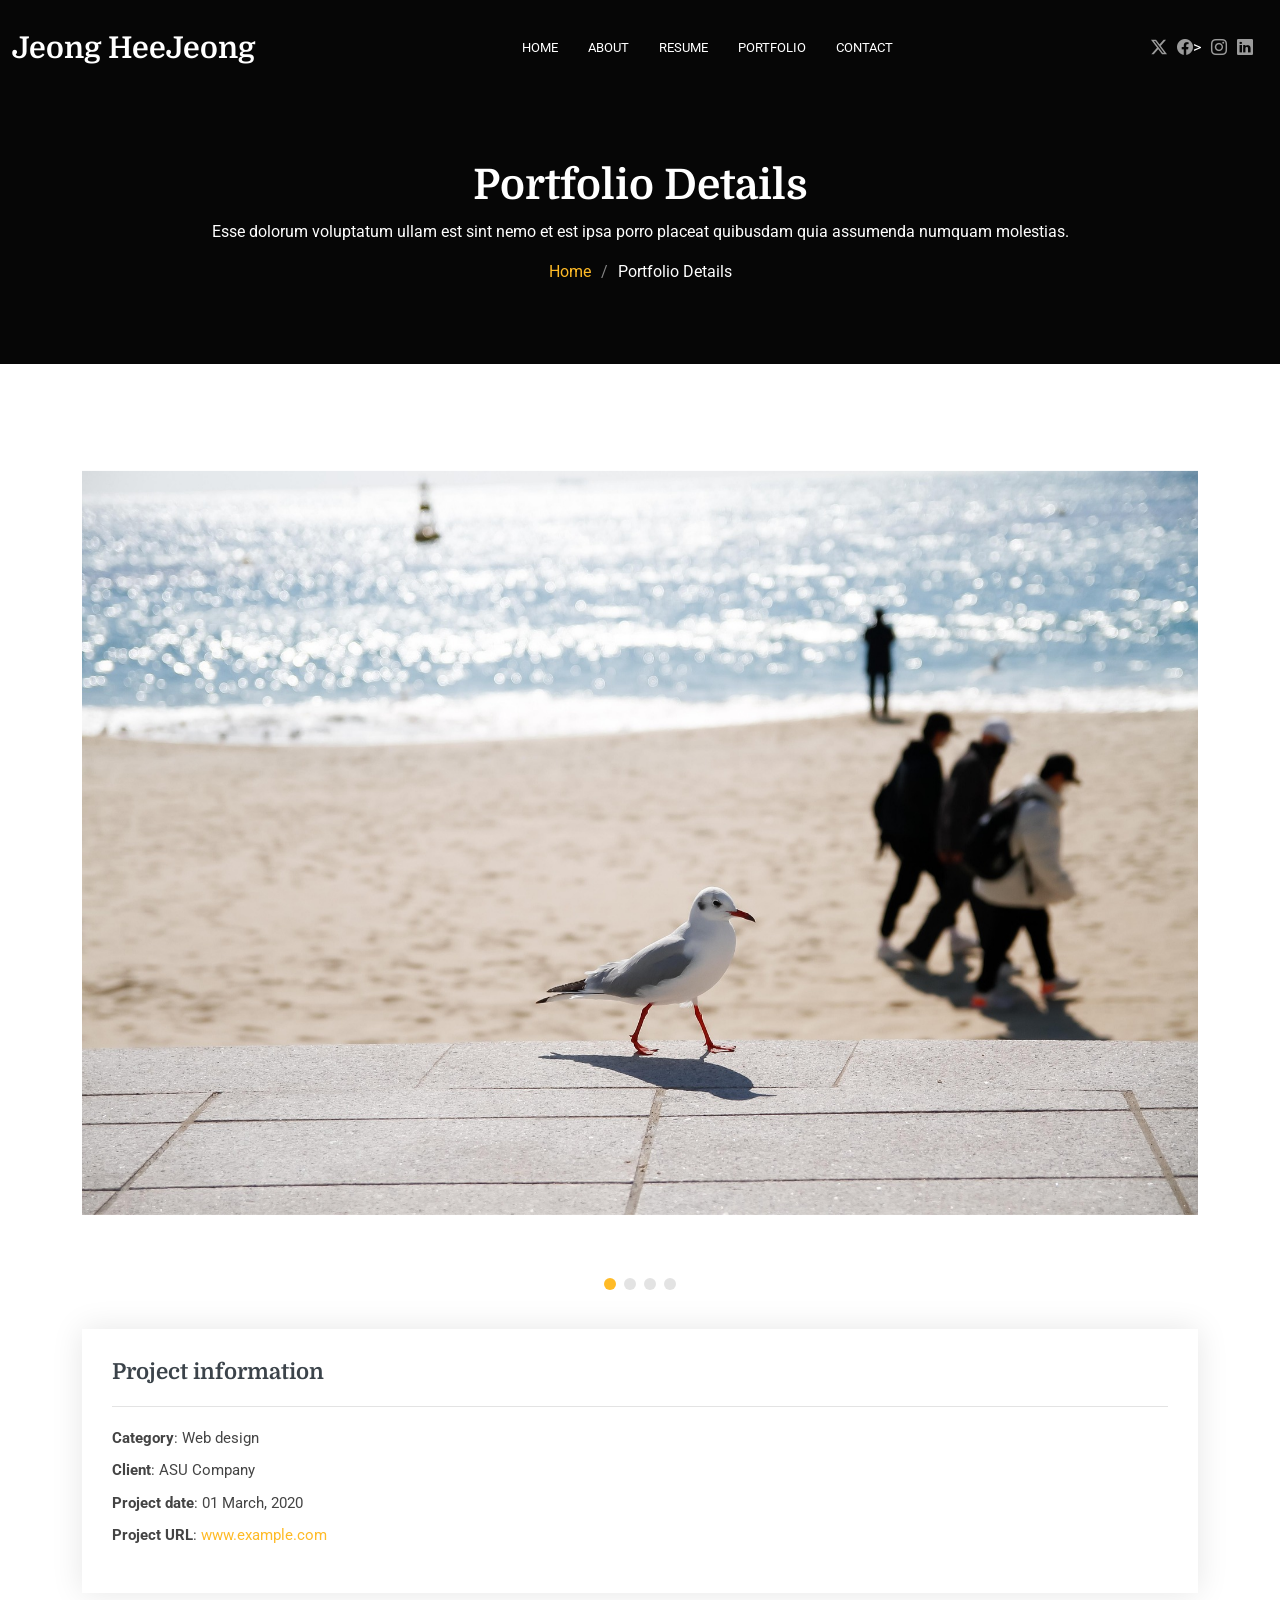
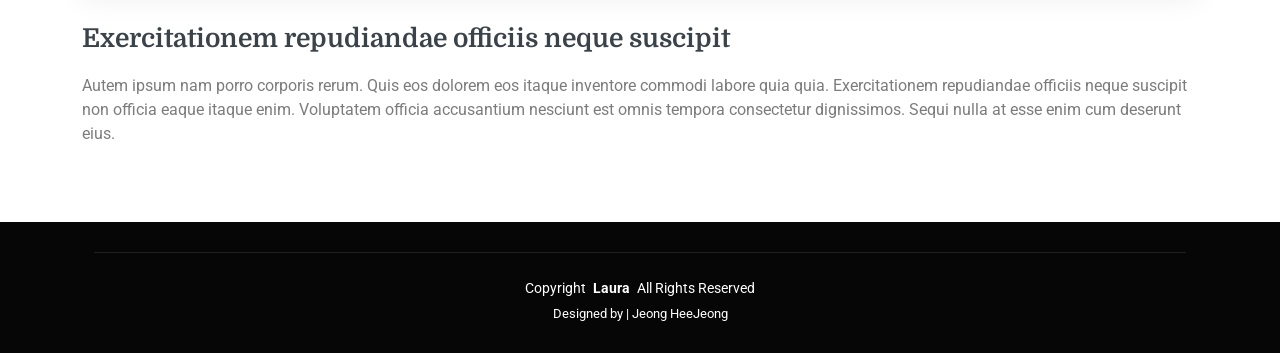
==== portfolio-details-1.html @ 065ef139 "ㅊㅎㅇㄹ" ====
<!DOCTYPE html>
<html lang="ko">

<head>
  <meta charset="utf-8">
  <meta content="width=device-width, initial-scale=1.0" name="viewport">
  <meta name="author" content="정희정">
  <meta name="description" content="안녕하세요. 웹툰 및 디자인 전문입니다...">
  <meta name="keywords" content="포토폴리오,html,css,js,영상,디자인,웹툰">
  <meta name="robots" content="noindex, nofollow">

  <title>정희정 포트폴리오</title>

  <!-- Favicons -->
  <link href="assets/img/favicon.png" rel="icon">
  <link href="assets/img/apple-touch-icon.png" rel="apple-touch-icon">

  <!-- Fonts -->
  <link href="https://fonts.googleapis.com" rel="preconnect">
  <link href="https://fonts.gstatic.com" rel="preconnect" crossorigin>
  <link href="https://fonts.googleapis.com/css2?family=Roboto:ital,wght@0,100;0,300;0,400;0,500;0,700;0,900;1,100;1,300;1,400;1,500;1,700;1,900&family=Quicksand:wght@300;400;500;600;700&family=Domine:wght@400;500;600;700&display=swap" rel="stylesheet">

  <!-- Vendor CSS Files -->
  <link href="assets/vendor/bootstrap/css/bootstrap.min.css" rel="stylesheet">
  <link href="assets/vendor/bootstrap-icons/bootstrap-icons.css" rel="stylesheet">
  <link href="assets/vendor/aos/aos.css" rel="stylesheet">
  <link href="assets/vendor/swiper/swiper-bundle.min.css" rel="stylesheet">
  <link href="assets/vendor/glightbox/css/glightbox.min.css" rel="stylesheet">

  <!-- Main CSS File -->
  <link href="assets/css/main.css" rel="stylesheet">

  
</head>

<body class="index-page">

  <header id="header" class="header d-flex align-items-center fixed-top">
    <div class="container-fluid position-relative d-flex align-items-center justify-content-between">

      <a href="index.html" class="logo d-flex align-items-center me-auto me-xl-0">
        <!-- Uncomment the line below if you also wish to use an image logo -->
        <!-- <img src="assets/img/logo.png" alt=""> -->
        <!-- <img src="./assets/img/apple-touch-icon.png" alt="">-->
        <h1 class="sitename ballet-kim">Jeong HeeJeong</h1>
      </a>

      <nav id="navmenu" class="navmenu">
        <ul>
          <li><a href="index.html#hero" >Home</a></li>
          <li><a href="index.html#about">About</a></li>
          <li><a href="index.html#resume" >Resume</a></li>
          <!-- <li><a href="#services">Services</a></li> -->
          <li><a href="index.html#portfolio">Portfolio</a></li>
          
          <li><a href="index.html#contact">Contact</a></li>
        </ul>
        <i class="mobile-nav-toggle d-xl-none bi bi-view-list"></i>
      </nav>

      <div class="header-social-links">
        <a href="#" class="twitter"><i class="bi bi-twitter-x"></i></a>
        <a href="#" class="facebook"><i class="bi bi-facebook"></i></a>>
        <a href="#" class="instagram"><i class="bi bi-instagram"></i></a>
        <a href="#" class="linkedin"><i class="bi bi-linkedin"></i></a>
      </div>

    </div>
  </header>

  <main class="main">

    <!-- Page Title -->
    <div class="page-title dark-background">
      <div class="container position-relative">
        <h1>Portfolio Details</h1>
        <p>Esse dolorum voluptatum ullam est sint nemo et est ipsa porro placeat quibusdam quia assumenda numquam molestias.</p>
        <nav class="breadcrumbs">
          <ol>
            <li><a href="index.html">Home</a></li>
            <li class="current">Portfolio Details</li>
          </ol>
        </nav>
      </div>
    </div><!-- End Page Title -->

    <!-- Portfolio Details Section -->
    <section id="portfolio-details" class="portfolio-details section">

      <div class="container" data-aos="fade-up" data-aos-delay="100">

        <div class="row gy-4">

          <div class="col-lg-12">
            <div class="portfolio-details-slider swiper init-swiper">

              <script type="application/json" class="swiper-config">
                {
                  "loop": true,
                  "speed": 600,
                  "autoplay": {
                    "delay": 2000
                  },
                  "slidesPerView": "auto",
                  "pagination": {
                    "el": ".swiper-pagination",
                    "type": "bullets",
                    "clickable": true
                  }
                }
              </script>

              <div class="swiper-wrapper align-items-center">

                <div class="swiper-slide">
                  <img src="assets/img/parkjunbum-bird-7000837_1920.jpg" alt="">
                </div>

                <div class="swiper-slide">
                  <img src="assets/img/portfolio/product-1.jpg" alt="">
                </div>

                <div class="swiper-slide">
                  <img src="assets/img/portfolio/branding-1.jpg" alt="">
                </div>

                <div class="swiper-slide">
                  <img src="assets/img/portfolio/books-1.jpg" alt="">
                </div>

              </div>
              <div class="swiper-pagination"></div>
            </div>
          </div>

          <div class="col-lg-">
            <div class="portfolio-info" data-aos="fade-up" data-aos-delay="200">
              <h3>Project information</h3>
              <ul>
                <li><strong>Category</strong>: Web design</li>
                <li><strong>Client</strong>: ASU Company</li>
                <li><strong>Project date</strong>: 01 March, 2020</li>
                <li><strong>Project URL</strong>: <a href="#">www.example.com</a></li>
              </ul>
            </div>
            <div class="portfolio-description" data-aos="fade-up" data-aos-delay="300">
              <h2>Exercitationem repudiandae officiis neque suscipit</h2>
              <p>
                Autem ipsum nam porro corporis rerum. Quis eos dolorem eos itaque inventore commodi labore quia quia. Exercitationem repudiandae officiis neque suscipit non officia eaque itaque enim. Voluptatem officia accusantium nesciunt est omnis tempora consectetur dignissimos. Sequi nulla at esse enim cum deserunt eius.
              </p>
            </div>
          </div>

        </div>

      </div>

    </section><!-- /Portfolio Details Section -->

  </main>

  <footer id="footer" class="footer position-relative dark-background">
    <div class="container">
      <div class="container">
        <div class="copyright">
          <span>Copyright</span> <strong class="px-1 sitename">Laura</strong> <span>All Rights Reserved</span>
        </div>
        <div class="credits">
          
          Designed by | Jeong HeeJeong</a>
        </div>
      </div>
    </div>
  </footer>

  <!-- Scroll Top -->
  <a href="#" id="scroll-top" class="scroll-top d-flex align-items-center justify-content-center"><i class="bi bi-arrow-bar-up"></i></a>

  <!-- Preloader -->
  <div id="preloader"></div>

  <!-- Vendor JS Files -->
  <script src="assets/vendor/bootstrap/js/bootstrap.bundle.min.js"></script>
  <script src="assets/vendor/php-email-form/validate.js"></script>
  <script src="assets/vendor/aos/aos.js"></script>
  <script src="assets/vendor/swiper/swiper-bundle.min.js"></script>
  <script src="assets/vendor/glightbox/js/glightbox.min.js"></script>
  <script src="assets/vendor/imagesloaded/imagesloaded.pkgd.min.js"></script>
  <script src="assets/vendor/isotope-layout/isotope.pkgd.min.js"></script>

  <!-- Main JS File -->
  <script src="assets/js/main.js"></script>

</body>

</html>
---- assets/css/main.css ----
/* Fonts */

@import url('https://fonts.googleapis.com/css2?family=Ballet:opsz@16..72&display=swap');


.resume-title {
  font-family: "Ballet", cursive;
  font-optical-sizing: auto;
  font-weight: 400;
  font-style: normal;
}

:root {
  --default-font: "Roboto",  system-ui, -apple-system, "Segoe UI", Roboto, "Helvetica Neue", Arial, "Noto Sans", "Liberation Sans", sans-serif, "Apple Color Emoji", "Segoe UI Emoji", "Segoe UI Symbol", "Noto Color Emoji";
  --heading-font: "Domine",  sans-serif;
  --nav-font: "Quicksand",  sans-serif;
}

/* Global Colors - The following color variables are used throughout the website. Updating them here will change the color scheme of the entire website */
:root { 
  --background-color: #ffffff; /* Background color for the entire website, including individual sections */
  --default-color: #444444; /* Default color used for the majority of the text content across the entire website */
  --heading-color: #3b434a; /* Color for headings, subheadings and title throughout the website */
  --accent-color: #ffbb27;
  --accent-color-kim: #14b858; /* Accent color that represents your brand on the website. It's used for buttons, links, and other elements that need to stand out */
  --surface-color: #ffffff; /* The surface color is used as a background of boxed elements within sections, such as cards, icon boxes, or other elements that require a visual separation from the global background. */
  --contrast-color: #000000; /* Contrast color for text, ensuring readability against backgrounds of accent, heading, or default colors. */
}

/* Nav Menu Color
s - The following color variables are used specifically for the navigation menu. They are separate from the global colors to allow for more customization options */
:root {
  --nav-color-kim: #221088;
  --nav-color: #ffffff;  /* The default color of the main navmenu links */
  --nav-hover-color: #ffbb27; /* Applied to main navmenu links when they are hovered over or active */
  --nav-mobile-background-color: #ffffff; /* Used as the background color for mobile navigation menu */
  --nav-dropdown-background-color: #ffffff; /* Used as the background color for dropdown items that appear when hovering over primary navigation items */
  --nav-dropdown-color: #444444; /* Used for navigation links of the dropdown items in the navigation menu. */
  --nav-dropdown-hover-color: #ffbb27; /* Similar to --nav-hover-color, this color is applied to dropdown navigation links when they are hovered over. */
}

/* Color Presets - These classes override global colors when applied to any section or element, providing reuse of the sam color scheme. */

.light-background {
  --background-color: #f9f9f9;
  --surface-color: #ffffff;
}

.dark-background {
  --background-color: #060606;
  --default-color: #ffffff;
  --heading-color: #ffffff;
  --surface-color: #252525;
  --contrast-color: #ffffff;
}

/* Smooth scroll */
:root {
  scroll-behavior: smooth;
}

/*--------------------------------------------------------------
# General Styling & Shared Classes
--------------------------------------------------------------*/
body {
  color: var(--default-color);
  background-color: var(--background-color);
  font-family: var(--default-font);
}

a {
  color: var(--accent-color);
  text-decoration: none;
  transition: 0.3s;
}

a:hover {
  color: color-mix(in srgb, var(--accent-color), transparent 25%);
  text-decoration: none;
}

h1,
h2,
h3,
h4,
h5,
h6 {
  color: var(--heading-color);
  font-family: var(--heading-font);
}

/* PHP Email Form Messages
------------------------------*/
.php-email-form .error-message {
  display: none;
  background: #df1529;
  color: #ffffff;
  text-align: left;
  padding: 15px;
  margin-bottom: 24px;
  font-weight: 600;
}

.php-email-form .sent-message {
  display: none;
  color: #ffffff;
  background: #059652;
  text-align: center;
  padding: 15px;
  margin-bottom: 24px;
  font-weight: 600;
}

.php-email-form .loading {
  display: none;
  background: var(--surface-color);
  text-align: center;
  padding: 15px;
  margin-bottom: 24px;
}

.php-email-form .loading:before {
  content: "";
  display: inline-block;
  border-radius: 50%;
  width: 24px;
  height: 24px;
  margin: 0 10px -6px 0;
  border: 3px solid var(--accent-color);
  border-top-color: var(--surface-color);
  animation: php-email-form-loading 1s linear infinite;
}

@keyframes php-email-form-loading {
  0% {
    transform: rotate(0deg);
  }

  100% {
    transform: rotate(360deg);
  }
}

/*--------------------------------------------------------------
# Global Header
--------------------------------------------------------------*/
.header {
  --background-color: rgba(0, 0, 0, 0);
  --default-color: #ffffff;
  --heading-color: #ffffff;
  color: var(--default-color);
  background-color: var(--background-color);
  padding: 20px 0;
  transition: all 0.5s;
  z-index: 997;
}

.header .logo {
  line-height: 1;
}

.header .logo img {
  max-height: 36px;
  margin-right: 8px;
}

.header .logo h1 {
  font-size: 30px;
  margin: 0;
  font-weight: 700;
  color: var(--heading-color);
}

.header .header-social-links {
  padding-right: 15px;
}

.header .header-social-links a {
  color: color-mix(in srgb, var(--default-color), transparent 40%);
  padding-left: 6px;
  display: inline-block;
  transition: 0.3s;
  font-size: 16px;
}

.header .header-social-links a:hover {
  color: var(--accent-color);
}

.header .header-social-links a i {
  line-height: 0px;
}

@media (max-width: 1200px) {
  .header .logo {
    order: 1;
  }

  .header .header-social-links {
    order: 2;
  }

  .header .navmenu {
    order: 3;
  }
}

.scrolled .header {
  box-shadow: 0px 0 18px rgba(0, 0, 0, 0.1);
  padding: 12px 0;
}

/* Global Header on Scroll
------------------------------*/
.scrolled .header {
  --background-color: rgba(0, 0, 0, 0.8);
}

/*--------------------------------------------------------------
# Navigation Menu
--------------------------------------------------------------*/
/* Navmenu - Desktop */
@media (min-width: 1200px) {
  .navmenu {
    padding: 0;
  }

  .navmenu ul {
    margin: 0;
    padding: 0;
    display: flex;
    list-style: none;
    align-items: center;
  }

  .navmenu li {
    position: relative;
  }

  .navmenu a,
  .navmenu a:focus {
    color: var(--nav-color);
    padding: 18px 15px;
    font-size: 13px;
    text-transform: uppercase;
    /* font-family: var(--nav-font); */
    font-weight: 400;
    display: flex;
    align-items: center;
    justify-content: space-between;
    white-space: nowrap;
    transition: 0.3s;
  }

  .navmenu a i,
  .navmenu a:focus i {
    font-size: 12px;
    line-height: 0;
    margin-left: 5px;
    transition: 0.3s;
  }

  .navmenu li:last-child a {
    padding-right: 0;
  }

  .navmenu li:hover>a,
  .navmenu .active,
  .navmenu .active:focus {
    color: var(--nav-hover-color);
  }

  .navmenu .dropdown ul {
    margin: 0;
    padding: 10px 0;
    background: var(--nav-dropdown-background-color);
    display: block;
    position: absolute;
    visibility: hidden;
    left: 14px;
    top: 130%;
    opacity: 0;
    transition: 0.3s;
    border-radius: 4px;
    z-index: 99;
    box-shadow: 0px 0px 30px rgba(0, 0, 0, 0.1);
  }

  .navmenu .dropdown ul li {
    min-width: 200px;
  }

  .navmenu .dropdown ul a {
    padding: 10px 20px;
    font-size: 15px;
    text-transform: none;
    color: var(--nav-dropdown-color);
  }

  .navmenu .dropdown ul a i {
    font-size: 12px;
  }

  .navmenu .dropdown ul a:hover,
  .navmenu .dropdown ul .active:hover,
  .navmenu .dropdown ul li:hover>a {
    color: var(--nav-dropdown-hover-color);
  }

  .navmenu .dropdown:hover>ul {
    opacity: 1;
    top: 100%;
    visibility: visible;
  }

  .navmenu .dropdown .dropdown ul {
    top: 0;
    left: -90%;
    visibility: hidden;
  }

  .navmenu .dropdown .dropdown:hover>ul {
    opacity: 1;
    top: 0;
    left: -100%;
    visibility: visible;
  }
}

/* Navmenu - Mobile */
@media (max-width: 1199px) {
  .mobile-nav-toggle {
    color: var(--nav-color);
    font-size: 28px;
    line-height: 0;
    margin-right: 10px;
    cursor: pointer;
    transition: color 0.3s;
  }

  .navmenu {
    padding: 0;
    z-index: 9997;
  }

  .navmenu ul {
    display: none;
    list-style: none;
    position: absolute;
    inset: 60px 20px 20px 20px;
    padding: 10px 0;
    margin: 0;
    border-radius: 6px;
    background-color: var(--nav-mobile-background-color);
    overflow-y: auto;
    transition: 0.3s;
    z-index: 9998;
    box-shadow: 0px 0px 30px rgba(0, 0, 0, 0.1);
  }

  .navmenu a,
  .navmenu a:focus {
    color: var(--nav-dropdown-color);
    padding: 10px 20px;
    font-family: var(--nav-font);
    font-size: 17px;
    font-weight: 500;
    display: flex;
    align-items: center;
    justify-content: space-between;
    white-space: nowrap;
    transition: 0.3s;
  }

  .navmenu a i,
  .navmenu a:focus i {
    font-size: 12px;
    line-height: 0;
    margin-left: 5px;
    width: 30px;
    height: 30px;
    display: flex;
    align-items: center;
    justify-content: center;
    border-radius: 50%;
    transition: 0.3s;
    background-color: color-mix(in srgb, var(--accent-color), transparent 90%);
  }

  .navmenu a i:hover,
  .navmenu a:focus i:hover {
    background-color: var(--accent-color);
    color: var(--contrast-color);
  }

  .navmenu a:hover,
  .navmenu .active,
  .navmenu .active:focus {
    color: var(--nav-dropdown-hover-color);
  }

  .navmenu .active i,
  .navmenu .active:focus i {
    background-color: var(--accent-color);
    color: var(--contrast-color);
    transform: rotate(180deg);
  }

  .navmenu .dropdown ul {
    position: static;
    display: none;
    z-index: 99;
    padding: 10px 0;
    margin: 10px 20px;
    background-color: var(--nav-dropdown-background-color);
    border: 1px solid color-mix(in srgb, var(--default-color), transparent 90%);
    box-shadow: none;
    transition: all 0.5s ease-in-out;
  }

  .navmenu .dropdown ul ul {
    background-color: rgba(33, 37, 41, 0.1);
  }

  .navmenu .dropdown>.dropdown-active {
    display: block;
    background-color: rgba(33, 37, 41, 0.03);
  }

  .mobile-nav-active {
    overflow: hidden;
  }

  .mobile-nav-active .mobile-nav-toggle {
    color: #fff;
    position: absolute;
    font-size: 32px;
    top: 15px;
    right: 15px;
    margin-right: 0;
    z-index: 9999;
  }

  .mobile-nav-active .navmenu {
    position: fixed;
    overflow: hidden;
    inset: 0;
    background: rgba(33, 37, 41, 0.8);
    transition: 0.3s;
  }

  .mobile-nav-active .navmenu>ul {
    display: block;
  }
}

/*--------------------------------------------------------------
# Global Footer
--------------------------------------------------------------*/
.footer {
  color: var(--default-color);
  background-color: var(--background-color);
  font-size: 14px;
  text-align: center;
  padding: 30px 0;
  position: relative;
}

.footer h3 {
  font-size: 36px;
  font-weight: 700;
  position: relative;
  padding: 0;
  margin: 0 0 15px 0;
}

.footer p {
  font-size: 15;
  font-style: italic;
  padding: 0;
  margin: 0 0 30px 0;
}

.footer .social-links {
  margin: 0 0 30px 0;
}

.footer .social-links a {
  font-size: 16px;
  display: flex;
  align-items: center;
  justify-content: center;
  background: var(--accent-color);
  color: var(--contrast-color);
  line-height: 1;
  margin: 0 4px;
  border-radius: 50%;
  text-align: center;
  width: 36px;
  height: 36px;
  transition: 0.3s;
}

.footer .social-links a:hover {
  background: color-mix(in srgb, var(--accent-color), transparent 20%);
  text-decoration: none;
}

.footer .copyright {
  padding-top: 25px;
  border-top: 1px solid color-mix(in srgb, var(--default-color), transparent 90%);
}

.footer .credits {
  font-size: 13px;
  padding-top: 5px;
}

/*--------------------------------------------------------------
# Preloader
--------------------------------------------------------------*/
#preloader {
  position: fixed;
  inset: 0;
  z-index: 999999;
  overflow: hidden;
  background: var(--background-color);
  transition: all 0.6s ease-out;
}

#preloader:before {
  content: "";
  position: fixed;
  top: calc(50% - 30px);
  left: calc(50% - 30px);
  border: 6px solid #ffffff;
  border-color: var(--accent-color) transparent var(--accent-color) transparent;
  border-radius: 50%;
  width: 60px;
  height: 60px;
  animation: animate-preloader 1.5s linear infinite;
}

@keyframes animate-preloader {
  0% {
    transform: rotate(0deg);
  }

  100% {
    transform: rotate(360deg);
  }
}

/*--------------------------------------------------------------
# Scroll Top Button
--------------------------------------------------------------*/
.scroll-top {
  position: fixed;
  visibility: hidden;
  opacity: 0;
  right: 15px;
  bottom: -15px;
  z-index: 99999;
  background-color: var(--accent-color);
  width: 44px;
  height: 44px;
  border-radius: 50px;
  transition: all 0.4s;
}

.scroll-top i {
  font-size: 24px;
  color: var(--contrast-color);
  line-height: 0;
}

.scroll-top:hover {
  background-color: color-mix(in srgb, var(--accent-color-kim), transparent 20%);
  color: var(--contrast-color);
}

.scroll-top.active {
  visibility: visible;
  opacity: 1;
  bottom: 15px;
}

/*--------------------------------------------------------------
# Disable aos animation delay on mobile devices
--------------------------------------------------------------*/
@media screen and (max-width: 768px) {
  [data-aos-delay] {
    transition-delay: 0 !important;
  }
}

/*--------------------------------------------------------------
# Global Page Titles & Breadcrumbs
--------------------------------------------------------------*/
.page-title {
  color: var(--default-color);
  background-color: var(--background-color);
  background-size: cover;
  background-position: center;
  background-repeat: no-repeat;
  padding: 160px 0 80px 0;
  text-align: center;
  position: relative;
}

.page-title h1 {
  font-size: 42px;
  font-weight: 700;
  margin-bottom: 10px;
}

.page-title .breadcrumbs ol {
  display: flex;
  flex-wrap: wrap;
  list-style: none;
  justify-content: center;
  padding: 0;
  margin: 0;
  font-size: 16px;
  font-weight: 400;
}

.page-title .breadcrumbs ol li+li {
  padding-left: 10px;
}

.page-title .breadcrumbs ol li+li::before {
  content: "/";
  display: inline-block;
  padding-right: 10px;
  color: color-mix(in srgb, var(--default-color), transparent 50%);
}

/*--------------------------------------------------------------
# Global Sections
--------------------------------------------------------------*/
section,
.section {
  color: var(--default-color);
  background-color: var(--background-color);
  padding: 60px 0;
  scroll-margin-top: 80px;
  overflow: clip;
}

@media (max-width: 1199px) {

  section,
  .section {
    scroll-margin-top: 60px;
  }
}

/*--------------------------------------------------------------
# Global Section Titles
--------------------------------------------------------------*/
.section-title {
  text-align: center;
  padding: 30px 0;
  margin-bottom: 30px;
  position: relative;
}

.section-title h2 {
  font-size: 32px;
  font-weight: 700;
  text-transform: uppercase;
  margin-bottom: 20px;
  padding-bottom: 0;
  position: relative;
  z-index: 2;
}

.section-title span {
  position: absolute;
  top: 4px;
  color: color-mix(in srgb, var(--heading-color), transparent 95%);
  left: 0;
  right: 0;
  z-index: 1;
  font-weight: 700;
  font-size: 100px;
  text-transform: uppercase;
  line-height: 1;
}

.section-title p {
  margin-bottom: 0;
  position: relative;
  z-index: 2;
}

@media (max-width: 575px) {
  .section-title h2 {
    font-size: 28px;
    margin-bottom: 15px;
  }

  .section-title span {
    font-size: 38px;
  }
}

/*--------------------------------------------------------------
# Hero Section
--------------------------------------------------------------*/
.hero {
  width: 100%;
  min-height: 100vh;
  position: relative;
  padding: 120px 0 60px 0;
  display: flex;
  align-items: center;
  justify-content: center;
}

.hero:before {
  content: "";
  background: color-mix(in srgb, var(--background-color), transparent 30%);
  position: absolute;
  inset: 0;
  z-index: 2;
}

.hero img {
  position: absolute;
  inset: 0;
  display: block;
  width: 100%;
  height: 100%;
  object-fit: cover;
  z-index: 1;
}

.hero .container {
  position: relative;
  z-index: 3;
}

.hero h2 {
  margin: 0;
  font-size: 36px;
  font-weight: 700;
  line-height: 56px;
}

.hero p {
  color: color-mix(in srgb, var(--default-color), transparent 20%);
  margin: 10px 0 0 0;
  font-size: 16px;
  font-weight: 500;
  letter-spacing: 1px;
}

@media (max-width: 640px) {
  .hero h1 {
    font-size: 30px;
    line-height: 36px;
  }
}

.hero .btn-scroll {
  transition: 0.4s;
  color: color-mix(in srgb, var(--default-color), transparent 60%);
  display: block;
  margin-top: 30px;
  animation: btn-up-down 1s ease-in-out infinite alternate-reverse both;
}

.hero .btn-scroll i {
  font-size: 48px;
}

.hero .btn-scroll:hover {
  color: var(--accent-color);
}

@keyframes btn-up-down {
  0% {
    transform: translateY(5px);
  }

  100% {
    transform: translateY(-5px);
  }
}

/*--------------------------------------------------------------
# About Section
--------------------------------------------------------------*/
.about .content h2 {
  font-weight: 700;
  font-size: 24px;
}

.about .content ul {
  list-style: none;
  padding: 0;
}

.about .content ul li {
  margin-bottom: 20px;
  display: flex;
  align-items: center;
}

.about .content ul strong {
  margin-right: 10px;
}

.about .content ul i {
  font-size: 16px;
  margin-right: 5px;
  color: var(--accent-color);
  line-height: 0;
}

/*--------------------------------------------------------------
# Resume Section
--------------------------------------------------------------*/
.resume .resume-title {
  color: var(--heading-color);
  font-size: 26px;
  font-weight: 700;
  margin-top: 20px;
  margin-bottom: 20px;
}

.resume .resume-item {
  padding: 0 0 20px 20px;
  margin-top: -2px;
  border-left: 2px solid var(--accent-color);
  position: relative;
}

.resume .resume-item h4 {
  line-height: 18px;
  font-size: 18px;
  font-weight: 600;
  /* text-transform: uppercase; */
  color: color-mix(in srgb, var(--default-color), transparent 20%);
  margin-bottom: 10px;
}

.resume .resume-item h5 {
  font-size: 16px;
  padding: 5px 15px;
  display: inline-block;
  font-weight: 600;
  margin-bottom: 10px;
}

.resume .resume-item ul {
  padding-left: 20px;
}

.resume .resume-item ul li {
  padding-bottom: 10px;
}

.resume .resume-item:last-child {
  padding-bottom: 0;
}

.resume .resume-item::before {
  content: "";
  position: absolute;
  width: 16px;
  height: 16px;
  border-radius: 50px;
  left: -9px;
  top: 0;
  background: var(--background-color);
  border: 2px solid var(--accent-color-kim);
}

/*--------------------------------------------------------------
# Services Section
--------------------------------------------------------------*/
.services .service-item {
  background-color: var(--surface-color);
  box-shadow: 0px 0 25px 0 rgba(0, 0, 0, 0.1);
  padding: 50px 30px;
  transition: all 0.3s ease-in-out;
  height: 100%;
  position: relative;
  z-index: 1;
}

.services .service-item:before {
  content: "";
  position: absolute;
  background: var(--accent-color);
  inset: 100% 0 0 0;
  transition: all 0.3s;
  z-index: -1;
}

.services .service-item .icon {
  margin-bottom: 10px;
}

.services .service-item .icon i {
  color: var(--accent-color);
  font-size: 36px;
  transition: ease-in-out 0.3s;
}

.services .service-item h4 {
  font-weight: 700;
  margin-bottom: 15px;
  font-size: 20px;
}

.services .service-item h4 a {
  color: var(--heading-color);
  transition: ease-in-out 0.3s;
}

.services .service-item p {
  line-height: 24px;
  font-size: 14px;
  margin-bottom: 0;
  transition: ease-in-out 0.3s;
}

.services .service-item:hover h4 a,
.services .service-item:hover .icon i,
.services .service-item:hover p {
  color: var(--contrast-color);
}

.services .service-item:hover:before {
  background: var(--accent-color);
  inset: 0;
  border-radius: 0px;
}

/*--------------------------------------------------------------
# Testimonials Section
--------------------------------------------------------------*/
.testimonials {
  padding: 80px 0;
  position: relative;
}

.testimonials:before {
  content: "";
  background: color-mix(in srgb, var(--background-color), transparent 30%);
  position: absolute;
  inset: 0;
  z-index: 2;
}

.testimonials .testimonials-bg {
  position: absolute;
  inset: 0;
  display: block;
  width: 100%;
  height: 100%;
  object-fit: cover;
  z-index: 1;
}

.testimonials .container {
  position: relative;
  z-index: 3;
}

.testimonials .testimonials-carousel,
.testimonials .testimonials-slider {
  overflow: hidden;
}

.testimonials .testimonial-item {
  text-align: center;
}

.testimonials .testimonial-item .testimonial-img {
  width: 100px;
  border-radius: 50%;
  border: 6px solid color-mix(in srgb, var(--default-color), transparent 85%);
  margin: 0 auto;
}

.testimonials .testimonial-item h3 {
  font-size: 20px;
  font-weight: bold;
  margin: 10px 0 5px 0;
}

.testimonials .testimonial-item h4 {
  font-size: 14px;
  margin: 0 0 15px 0;
  color: color-mix(in srgb, var(--default-color), transparent 40%);
}

.testimonials .testimonial-item .stars {
  margin-bottom: 15px;
}

.testimonials .testimonial-item .stars i {
  color: #ffc107;
  margin: 0 1px;
}

.testimonials .testimonial-item .quote-icon-left,
.testimonials .testimonial-item .quote-icon-right {
  color: color-mix(in srgb, var(--default-color), transparent 40%);
  font-size: 26px;
  line-height: 0;
}

.testimonials .testimonial-item .quote-icon-left {
  display: inline-block;
  left: -5px;
  position: relative;
}

.testimonials .testimonial-item .quote-icon-right {
  display: inline-block;
  right: -5px;
  position: relative;
  top: 10px;
  transform: scale(-1, -1);
}

.testimonials .testimonial-item p {
  font-style: italic;
  margin: 0 auto 15px auto;
}

.testimonials .swiper-wrapper {
  height: auto;
}

.testimonials .swiper-pagination {
  margin-top: 20px;
  position: relative;
}

.testimonials .swiper-pagination .swiper-pagination-bullet {
  width: 12px;
  height: 12px;
  background-color: color-mix(in srgb, var(--default-color), transparent 50%);
  opacity: 0.5;
}

.testimonials .swiper-pagination .swiper-pagination-bullet-active {
  background-color: var(--default-color);
  opacity: 1;
}

@media (min-width: 992px) {
  .testimonials .testimonial-item p {
    width: 80%;
  }
}

/*--------------------------------------------------------------
# Portfolio Section
--------------------------------------------------------------*/
.portfolio .portfolio-filters {
  padding: 0;
  margin: 0 auto 20px auto;
  list-style: none;
  text-align: center;
}

.portfolio .portfolio-filters li {
  cursor: pointer;
  display: inline-block;
  padding: 0;
  font-size: 18px;
  font-weight: 400;
  margin: 0 10px;
  line-height: 1;
  margin-bottom: 5px;
  transition: all 0.3s ease-in-out;
}

.portfolio .portfolio-filters li:hover,
.portfolio .portfolio-filters li.filter-active {
  color: var(--accent-color);
}

.portfolio .portfolio-filters li:first-child {
  margin-left: 0;
}

.portfolio .portfolio-filters li:last-child {
  margin-right: 0;
}

@media (max-width: 575px) {
  .portfolio .portfolio-filters li {
    font-size: 14px;
    margin: 0 5px;
  }
}

.portfolio .portfolio-content {
  position: relative;
  overflow: hidden;
}

.portfolio .portfolio-content img {
  transition: 0.3s;
}

.portfolio .portfolio-content .portfolio-info {
  opacity: 0;
  position: absolute;
  inset: 0;
  z-index: 3;
  transition: all ease-in-out 0.3s;
  background: rgba(0, 0, 0, 0.6);
  padding: 15px;
}

.portfolio .portfolio-content .portfolio-info h4 {
  font-size: 14px;
  padding: 5px 10px;
  font-weight: 400;
  color: #ffffff;
  display: inline-block;
  background-color: var(--accent-color);
}

.portfolio .portfolio-content .portfolio-info p {
  position: absolute;
  bottom: 10px;
  text-align: center;
  display: inline-block;
  left: 0;
  right: 0;
  font-size: 16px;
  font-weight: 600;
  color: rgba(255, 255, 255, 0.8);
}

.portfolio .portfolio-content .portfolio-info .preview-link,
.portfolio .portfolio-content .portfolio-info .details-link {
  position: absolute;
  left: calc(50% - 40px);
  font-size: 26px;
  top: calc(50% - 14px);
  color: #fff;
  transition: 0.3s;
  line-height: 1.2;
}

.portfolio .portfolio-content .portfolio-info .preview-link:hover,
.portfolio .portfolio-content .portfolio-info .details-link:hover {
  color: var(--accent-color);
}

.portfolio .portfolio-content .portfolio-info .details-link {
  left: 50%;
  font-size: 34px;
  line-height: 0;
}

.portfolio .portfolio-content:hover .portfolio-info {
  opacity: 1;
}

.portfolio .portfolio-content:hover img {
  transform: scale(1.1);
}

/*--------------------------------------------------------------
# Pricing Section
--------------------------------------------------------------*/
.pricing .pricing-item {
  background-color: var(--surface-color);
  box-shadow: 0px 5px 90px rgba(0, 0, 0, 0.1);
  padding: 40px 20px;
  text-align: center;
  border-radius: 8px;
  position: relative;
  overflow: hidden;
}

.pricing .pricing-item h3 {
  padding: 15px;
  margin-top: 15px;
  font-size: 18px;
  font-weight: 600;
}

.pricing .pricing-item h4 {
  color: var(--accent-color);
  font-size: 42px;
  font-family: var(--default-font);
  font-weight: 500;
}

.pricing .pricing-item h4 sup {
  font-size: 20px;
  top: -15px;
  left: -3px;
}

.pricing .pricing-item h4 span {
  color: color-mix(in srgb, var(--default-color), transparent 40%);
  font-size: 16px;
  font-weight: 300;
}

.pricing .pricing-item ul {
  padding: 20px 0;
  list-style: none;
  text-align: center;
  line-height: 20px;
  font-size: 14px;
}

.pricing .pricing-item ul li {
  padding-bottom: 16px;
}

.pricing .pricing-item ul .na {
  color: color-mix(in srgb, var(--default-color), transparent 60%);
  text-decoration: line-through;
}

.pricing .pricing-item .btn-wrap {
  padding: 15px;
  text-align: center;
}

.pricing .pricing-item .btn-buy {
  color: var(--accent-color);
  background-color: transparent;
  border: 2px solid var(--accent-color);
  display: inline-block;
  padding: 10px 40px 12px 40px;
  border-radius: 50px;
  font-size: 14px;
  font-family: var(--heading-font);
  font-weight: 600;
  transition: 0.3s;
}

.pricing .pricing-item .btn-buy:hover {
  background: var(--accent-color);
  color: var(--contrast-color);
}

.pricing .recommended .btn-buy {
  background: var(--accent-color);
  color: var(--contrast-color);
}

.pricing .recommended .btn-buy:hover {
  background: color-mix(in srgb, var(--accent-color), transparent 20%);
  border-color: color-mix(in srgb, var(--accent-color), transparent 20%);
}

.pricing .recommended-badge {
  position: absolute;
  top: 20px;
  left: 50%;
  transform: translateX(-50%);
  z-index: 1;
  font-size: 13px;
  padding: 3px 25px 6px 25px;
  background: color-mix(in srgb, var(--accent-color), transparent 92%);
  color: var(--accent-color);
  border-radius: 50px;
}

/*--------------------------------------------------------------
# Pricing 2 Section
--------------------------------------------------------------*/
.pricing-2 .pricing-item {
  border-bottom: 1px dashed color-mix(in srgb, var(--default-color), transparent 60%);
  width: 100%;
  height: 100%;
  padding: 0 0 15px 0;
}

.pricing-2 .pricing-item h3 {
  margin: 0;
  font-size: 20px;
  font-weight: 600;
}

.pricing-2 .pricing-item h4 {
  margin: 0;
  font-size: 18px;
  color: var(--accent-color);
}

/*--------------------------------------------------------------
# Gallery Section
--------------------------------------------------------------*/
.gallery .gallery-item {
  overflow: hidden;
  border-right: 3px solid var(--background-color);
  border-bottom: 3px solid var(--background-color);
}

.gallery .gallery-item img {
  transition: all ease-in-out 0.4s;
}

.gallery .gallery-item:hover img {
  transform: scale(1.1);
}

/*--------------------------------------------------------------
# Contact Section
--------------------------------------------------------------*/
.contact .info-item i {
  font-size: 20px;
  color: var(--accent-color);
  font-size: 36px;
  display: flex;
  justify-content: center;
  align-items: center;
  border-radius: 4px;
  transition: all 0.3s ease-in-out;
}

.contact .info-item h3 {
  font-size: 24px;
  font-weight: 700;
  margin: 20px 0;
}

.contact .info-item p {
  padding: 0;
  margin-bottom: 0;
  font-size: 14px;
}

@media (min-width: 992px) {
  .contact .info-item.info-item-borders {
    border-left: 1px solid color-mix(in srgb, var(--default-color), transparent 85%);
    border-right: 1px solid color-mix(in srgb, var(--default-color), transparent 85%);
  }
}

.contact .php-email-form {
  box-shadow: 0px 0px 20px rgba(0, 0, 0, 0.1);
  padding: 30px;
  margin-top: 30px;
}

@media (max-width: 575px) {
  .contact .php-email-form {
    padding: 20px;
  }
}

.contact .php-email-form input[type=text],
.contact .php-email-form input[type=email],
.contact .php-email-form textarea {
  font-size: 14px;
  padding: 10px 15px;
  box-shadow: none;
  border-radius: 0;
  color: var(--default-color);
  background-color: color-mix(in srgb, var(--background-color), transparent 50%);
  border-color: color-mix(in srgb, var(--default-color), transparent 80%);
}

.contact .php-email-form input[type=text]:focus,
.contact .php-email-form input[type=email]:focus,
.contact .php-email-form textarea:focus {
  border-color: var(--accent-color);
}

.contact .php-email-form input[type=text]::placeholder,
.contact .php-email-form input[type=email]::placeholder,
.contact .php-email-form textarea::placeholder {
  color: color-mix(in srgb, var(--default-color), transparent 70%);
}

.contact .php-email-form button[type=submit] {
  color: var(--contrast-color);
  background: var(--accent-color);
  border: 0;
  padding: 10px 30px;
  transition: 0.4s;
  border-radius: 50px;
}

.contact .php-email-form button[type=reset] {
  color: var(--contrast-color);
  background: var(--accent-color);
  border: 0;
  padding: 10px 30px;
  transition: 0.4s;
  border-radius: 50px;
}

.contact .php-email-form button[type=submit]:hover {
  background: color-mix(in srgb, var(--accent-color), transparent 20%);
}

/*--------------------------------------------------------------
# Portfolio Details Section
--------------------------------------------------------------*/
.portfolio-details .portfolio-details-slider img {
  width: 100%;
}

.portfolio-details .portfolio-details-slider .swiper-pagination {
  margin-top: 20px;
  position: relative;
}

.portfolio-details .portfolio-details-slider .swiper-pagination .swiper-pagination-bullet {
  width: 12px;
  height: 12px;
  background-color: color-mix(in srgb, var(--default-color), transparent 85%);
  opacity: 1;
}

.portfolio-details .portfolio-details-slider .swiper-pagination .swiper-pagination-bullet-active {
  background-color: var(--accent-color);
}

.portfolio-details .portfolio-info {
  background-color: var(--surface-color);
  padding: 30px;
  box-shadow: 0px 0 30px rgba(0, 0, 0, 0.1);
}

.portfolio-details .portfolio-info h3 {
  font-size: 22px;
  font-weight: 700;
  margin-bottom: 20px;
  padding-bottom: 20px;
  border-bottom: 1px solid color-mix(in srgb, var(--default-color), transparent 85%);
}

.portfolio-details .portfolio-info ul {
  list-style: none;
  padding: 0;
  font-size: 15px;
}

.portfolio-details .portfolio-info ul li+li {
  margin-top: 10px;
}

.portfolio-details .portfolio-description {
  padding-top: 30px;
}

.portfolio-details .portfolio-description h2 {
  font-size: 26px;
  font-weight: 700;
  margin-bottom: 20px;
}

.portfolio-details .portfolio-description p {
  padding: 0;
  color: color-mix(in srgb, var(--default-color), transparent 30%);
}

/*--------------------------------------------------------------
# Service Details Section
--------------------------------------------------------------*/
.service-details .services-list {
  background-color: var(--surface-color);
  padding: 10px 30px;
  border: 1px solid color-mix(in srgb, var(--default-color), transparent 90%);
  margin-bottom: 20px;
}

.service-details .services-list a {
  display: block;
  line-height: 1;
  padding: 8px 0 8px 15px;
  border-left: 3px solid color-mix(in srgb, var(--default-color), transparent 70%);
  margin: 20px 0;
  color: color-mix(in srgb, var(--default-color), transparent 20%);
  transition: 0.3s;
}

.service-details .services-list a.active {
  color: var(--heading-color);
  font-weight: 700;
  border-color: var(--accent-color);
}

.service-details .services-list a:hover {
  border-color: var(--accent-color);
}

.service-details .services-img {
  margin-bottom: 20px;
}

.service-details h3 {
  font-size: 26px;
  font-weight: 700;
}

.service-details h4 {
  font-size: 20px;
  font-weight: 700;
}

.service-details p {
  font-size: 15px;
}

.service-details ul {
  list-style: none;
  padding: 0;
  font-size: 15px;
}

.service-details ul li {
  padding: 5px 0;
  display: flex;
  align-items: center;
}

.service-details ul i {
  font-size: 20px;
  margin-right: 8px;
  color: var(--accent-color);
}

/*--------------------------------------------------------------
# Starter Section Section
--------------------------------------------------------------*/
.starter-section {
  /* Add your styles here */
}
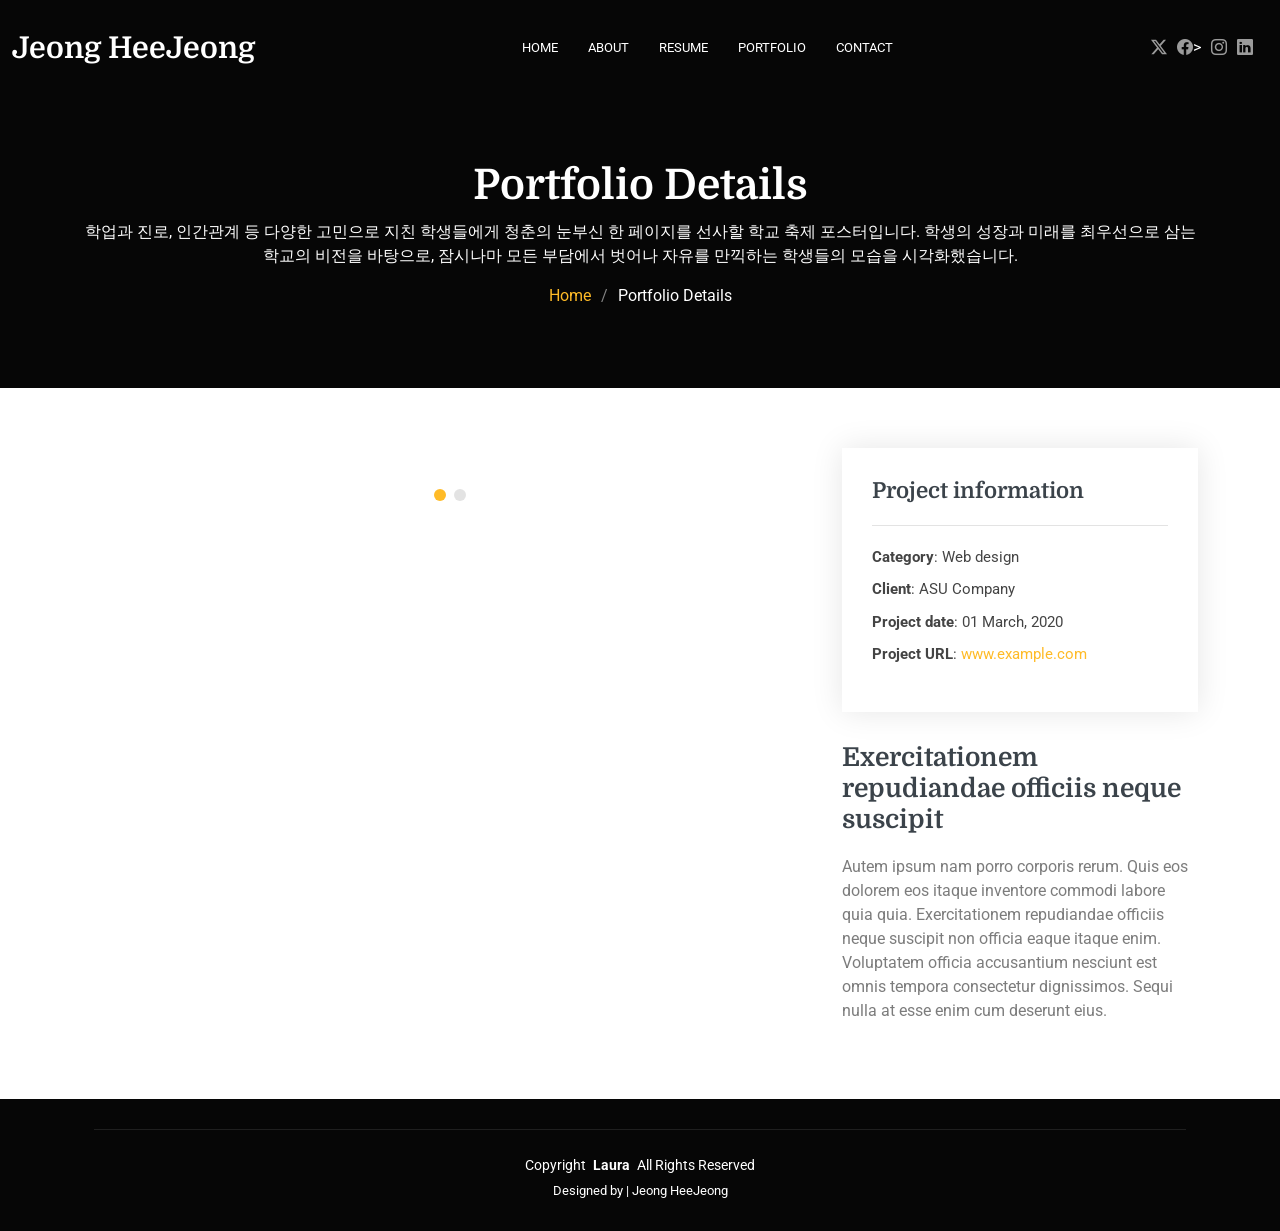
==== commit f5e9741c: "Add files via upload" ====
--- a/portfolio-details-1.html
+++ b/portfolio-details-1.html
@@ -74,7 +74,7 @@
     <div class="page-title dark-background">
       <div class="container position-relative">
         <h1>Portfolio Details</h1>
-        <p>Esse dolorum voluptatum ullam est sint nemo et est ipsa porro placeat quibusdam quia assumenda numquam molestias.</p>
+        <p>학업과 진로, 인간관계 등 다양한 고민으로 지친 학생들에게 청춘의 눈부신 한 페이지를 선사할 학교 축제 포스터입니다. 학생의 성장과 미래를 최우선으로 삼는 학교의 비전을 바탕으로, 잠시나마 모든 부담에서 벗어나 자유를 만끽하는 학생들의 모습을 시각화했습니다.</p>
         <nav class="breadcrumbs">
           <ol>
             <li><a href="index.html">Home</a></li>
@@ -91,7 +91,7 @@
 
         <div class="row gy-4">
 
-          <div class="col-lg-12">
+          <div class="col-lg-8">
             <div class="portfolio-details-slider swiper init-swiper">
 
               <script type="application/json" class="swiper-config">
@@ -113,27 +113,23 @@
               <div class="swiper-wrapper align-items-center">
 
                 <div class="swiper-slide">
-                  <img src="assets/img/parkjunbum-bird-7000837_1920.jpg" alt="">
+                  <img src="assets/img/portfolio/티켓asd3.jpg" alt="">
                 </div>
 
                 <div class="swiper-slide">
-                  <img src="assets/img/portfolio/product-1.jpg" alt="">
+                  <img src="assets/img/portfolio/포스터헤더.jpg" alt="">
                 </div>
 
-                <div class="swiper-slide">
-                  <img src="assets/img/portfolio/branding-1.jpg" alt="">
-                </div>
-
-                <div class="swiper-slide">
+                <!-- <div class="swiper-slide">
                   <img src="assets/img/portfolio/books-1.jpg" alt="">
-                </div>
+                </div> -->
 
               </div>
               <div class="swiper-pagination"></div>
             </div>
           </div>
 
-          <div class="col-lg-">
+          <div class="col-lg-4">
             <div class="portfolio-info" data-aos="fade-up" data-aos-delay="200">
               <h3>Project information</h3>
               <ul>
